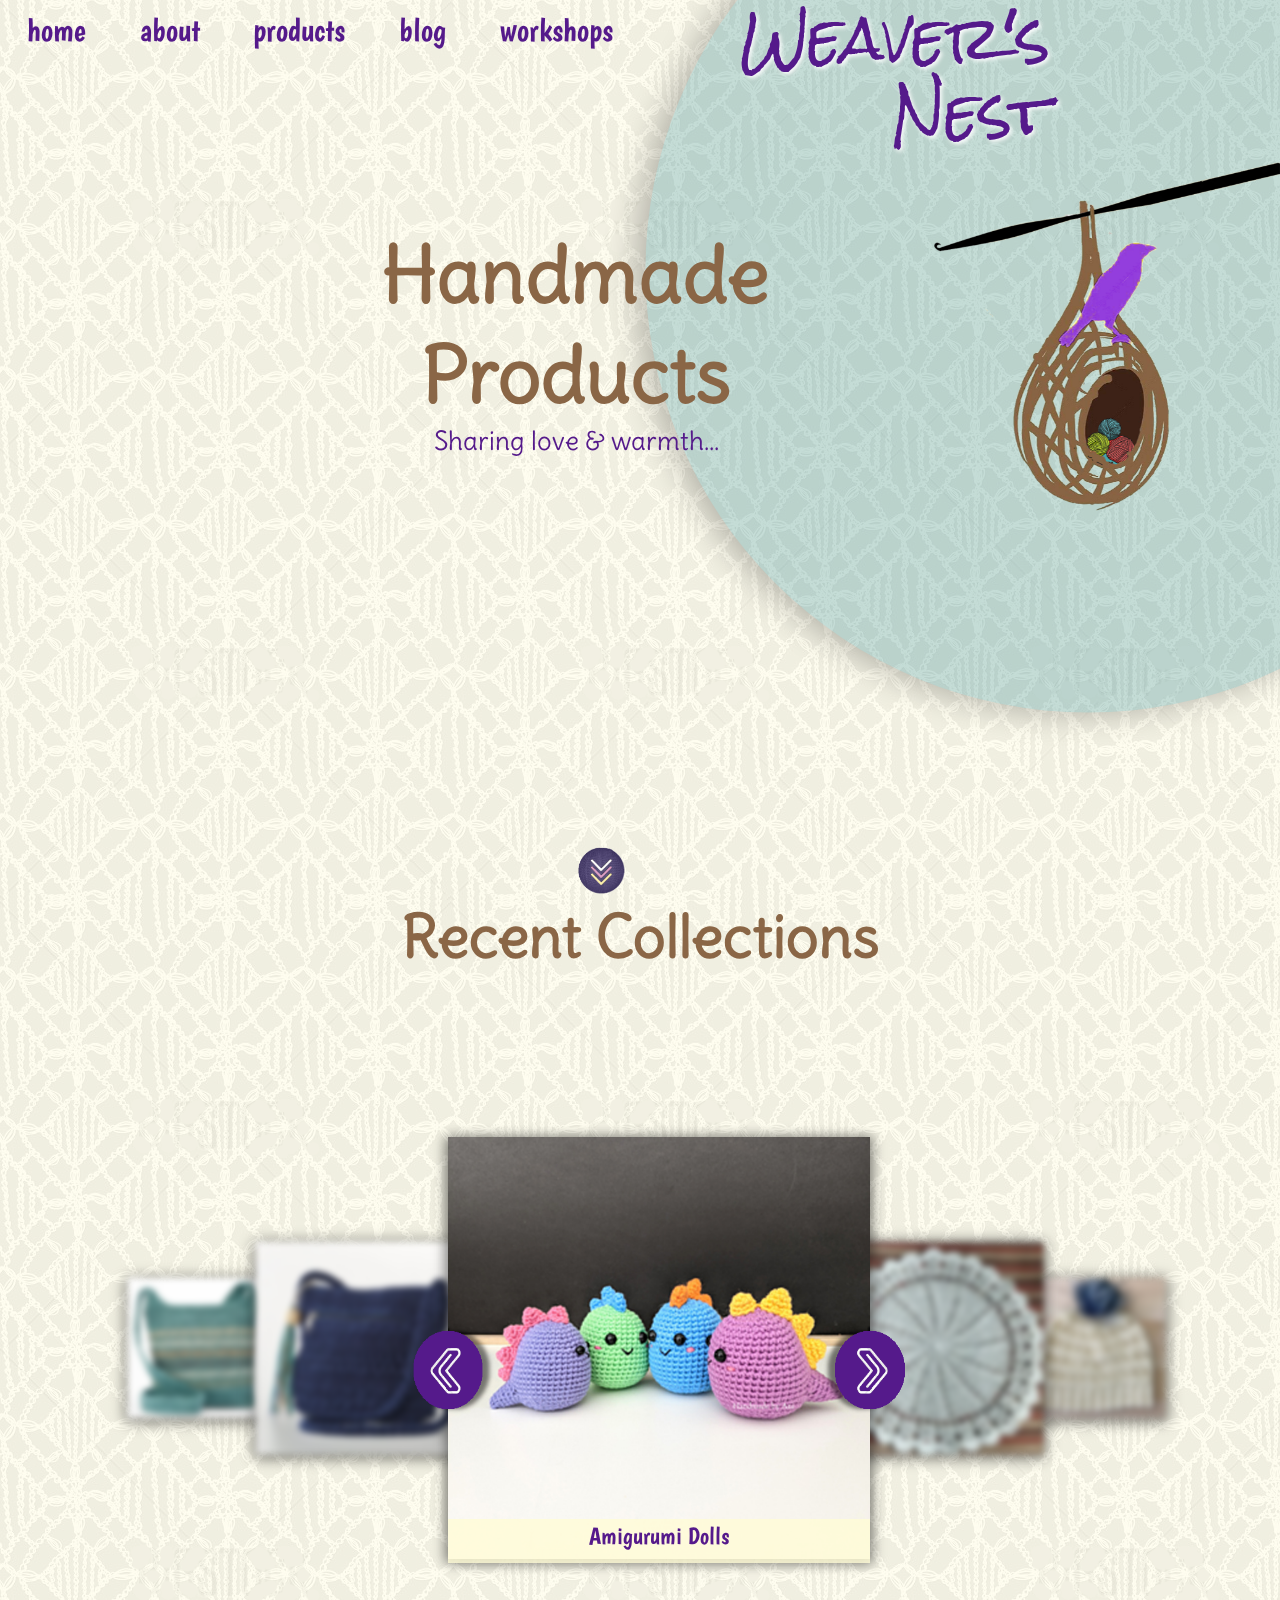
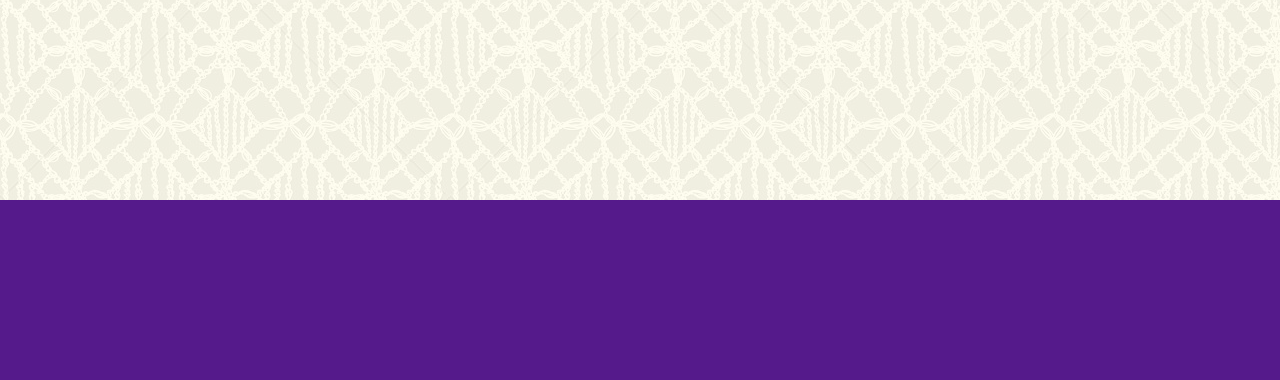
==== index.html @ 972ae08e "added about about page" ====
<!DOCTYPE html>
<html>
<head>
	<title>Weaver Nest- Handmade Crochet Products</title>
	<meta charset="utf-8">
	<link rel="stylesheet" type="text/css" href="css/styles.css">
	<meta name="viewport" content="width = device-width height = device-height initial-scale = 1.0">
	<script src="https://ajax.googleapis.com/ajax/libs/jquery/3.6.0/jquery.min.js"></script>
	<link rel="preconnect" href="https://fonts.googleapis.com">
	<link rel="preconnect" href="https://fonts.gstatic.com" crossorigin>
	<link href="https://fonts.googleapis.com/css2?family=Rock+Salt&display=swap" rel="stylesheet">
	<link href="https://fonts.googleapis.com/css2?family=Delius&display=swap" rel="stylesheet">
	<link href="https://fonts.googleapis.com/css2?family=Boogaloo&display=swap" rel="stylesheet">
	<link href="https://fonts.cdnfonts.com/css/berlin-sans-fb-demi" rel="stylesheet">

</head>
<body>
	<div class = "mandala-overlay">
		<img src="img/mandala.png">
	</div>
	<div class = "main-page-container" style="z-index: 1">
		<div class = "background-texture">
		
		</div>
		<svg height="100%" width="100%" class = "back-circle">
		  <circle cx="85%" cy="30%" r="40%" stroke="black" stroke-width="0" fill="#fffbd6" class = "svg-circle"/>
		</svg>
		<div class = "logo">
			<img src="img/logo.png">
		</div>
		<a href="#"><div class = "main-title full-title">
			Weaver's</br>Nest
		</div></a>
		<div class = "nav-bar">
			<ul class = "nav-list">
				<a href="#" class = "list-items"><li>home</li></a>
				<a href="about.html" class = "list-items"><li>about</li></a>
				<div class = "list-items"><li  onmouseover="displayDropDown()" onmouseout="hideDropDown()"><a href = "products.html">products</a>
					<div class = "drop-down-container">
						<ul class = "drop-down">
							<a href="prod-accessories.html" class = "drop-list-item"><li>Accesories</li></a>
							<a href="prod-babyprods.html" class = "drop-list-item"><li>Baby Products</li></a>
							<a href="prod-jewelry.html" class = "drop-list-item"><li>Jewelry</li></a>
							<a href="prod-macrame.html" class = "drop-list-item"><li>Macrame</li></a>
							<a href="prod-toys.html" class = "drop-list-item"><li>Toys</li></a>
						</ul>
					</div></li></div>
				<a href="#" class = "list-items"><li>blog</li></a>
				<a href="workshop.html" class = "list-items"><li>workshops</li></a>
			</ul>
		</div>
		<div class = "main-content">
			<h1>
				Handmade</br>Products
			</h1>
			Sharing love & warmth...
		</div>
		<div class = "scroll-logo">
			<a href="#page-2"><img src="img/scroll_gif.gif"></a>
		</div>
	</div>
	<div class = "main-page-container" id ="page-2">
		<div class = "background-texture">
		
		</div>
		<div class = "page-title">
			<h2>Recent Collections</h2>
		</div>
		<div class = "carousel-container" tabindex = "0" >
			<div class = "carousel-division end-division">
				<img class = "carousel-image" src="img/product1.jpg">
			</div>
			<div class = "carousel-division">
				<img class = "carousel-image" src="img/product2.jpg">
			</div>
			<div class = "carousel-division main-division">
				<img class = "carousel-image main-image" src="img/product3.jpg">
				<div class = " button button-left" onclick="gotonext(1)">
					<img src="img/arrow-left.png">
				</div>
				<div class = "button button-right" onclick="gotonext(0)">
					<img src="img/arrow-right.png">
				</div>
				<div class = "description">
					Amigurumi Dolls
				</div>
			</div>
			<div class = "carousel-division">
				<img class = "carousel-image" src="img/product4.jpg">
			</div>
			<div class = "carousel-division end-division">
				<img class = "carousel-image" src="img/product5.jpg">
			</div>
		</div>
	</div>
	<div class = "footer">
		
	</div>
	<script type="text/javascript">


		window.addEventListener("load",function() {
   		 // gotonext(1);
  		  myTimer = setInterval(function(){gotonext(0)}, 4000);
		})
		imgs = document.querySelectorAll(".carousel-image");
		var winHeight = $(window).height();
		var footer_ = document.querySelector(".footer");
		j = 0;
		var isVisible;
		// const descr=[ "Amigurimi Dolls" ,"crochet bag","Crochet bag" , "Crochet Beanie" ,"Mandala Crochet" ];
		const descr=["Amigurumi Dolls" , "Mandala Crochet" , "Crochet Beanie" , "crochet bag" , "crochet bag"];
		var docHeight = $(document).height();
		var mandala_rotator = document.querySelector(".mandala-overlay img");
		var main_title = document.querySelector(".main-title");
		const images=["img/product1.jpg" , "img/product2.jpg" , "img/product3.jpg" , "img/product4.jpg","img/product5.jpg"];
		var back_circle = document.querySelector(".svg-circle");
		var conts = document.querySelector(".description");
		$(window).scroll(function rotate_mandala(){
			scrollTop = $(window).scrollTop();
			scrollPercentage = scrollTop/(docHeight - winHeight) * 100;
			// console.log(scrollPercentage);
			mandala_rotator.style.rotate=(scrollPercentage ) + "deg";
			if(scrollTop>(winHeight/2)){
				main_title.classList.add("compressed-title");
				main_title.classList.remove("full-title");
				back_circle.setAttribute('cx','95%');
				back_circle.setAttribute('cy','5%');
				back_circle.setAttribute('r','15%');
				mandala_rotator.style.opacity = "60%";
			}
			else{
				main_title.classList.remove("compressed-title");
				main_title.classList.add("full-title");	
				back_circle.setAttribute('cx','85%');
				back_circle.setAttribute('cy','30%');
				back_circle.setAttribute('r','40%');
				mandala_rotator.style.opacity = "100%";			
			}
			isVisible = footer_.getBoundingClientRect();
			if(isVisible.top < (winHeight ))
			{
				// console.log(isVisible.top);
				mandala_rotator.style.opacity = "100%";
			}
		})
		function gotonext(x){
			// console.log($(ea.code));
			// console.log(x);
			if(x == 1){
				j++;
				for (var i = 0; i < 5; i++) {
					imgs[i].src = images[Math.abs((j+i)%5)];
					// conts[i].textContent = descr[Math.abs((j+i)%5)];		
				}


			}
			else{
				j--;
				for (var i = 0; i < 5; i++) {
					imgs[i].src = images[Math.abs((j+i)%5)];
					// conts[i].textContent = descr[Math.abs((j+i)%5)];
				}
			}
			if(j<0)
			{
				j=j+5;
			}

			// j = Math.abs(j%5);
			console.log(j);
			conts.textContent = descr[Math.abs(j%5)];
			// clearTimeout(myTimer);
			// setTimeout(gotonext(1),5000);
		}
	</script>
	<script src="js/commonscripts.js"></script>
</body>
</html>
---- css/styles.css ----
*{
	margin: 0px;
	padding: 0px;
	box-sizing: content-box;
}
html{
	scroll-behavior: smooth;
}
a{
	color: unset;
	text-decoration: none;
}

:root{
	--white: rgba(255,255,255,1) 0%;
	--white-contrast: rgba(234,235,224,1) 100%;
	--brown: #8a6646;
	--violet: #551a8b;
	--biege:#fffbd6;
	--biege-contrast:#e3dda8;
}
html{
	width: 100%;
	height: 100%;
}

body{
	width: 100%;
	height: 100%;
	min-height: 600px;
	position: relative;
}
h3{
	font-size: 2.2vw;
	text-align: center;
	font-family: 'Delius' , cursive;

}
h4{
	font-size: 2vw;
	font-family: 'Delius' , cursive;	
}
h5{
	font-size: 1.8vw;
	font-family: 'Delius' , cursive;
}

.background-texture{
	width: 100%;
	height: 100%;
	background: rgb(255,255,255);
	background: linear-gradient(90deg, var(--white),var(--white-contrast) );
	background: url("../img/background-texture.png");
	opacity: 0.6;
	position: absolute;
	z-index: -3;
}
h1{

	font-size: 6vw;
	line-height: 130%;
	color: var(--brown);
}
.mandala-overlay{
	width:50%;
	height: 60%;
	position: fixed;
	bottom:0px;
	overflow: hidden;
	left: -20%;
	filter: drop-shadow(1px -1px 10px black);
	z-index: 2;
}

h2{
	font-size: 4.5vw;
	font-family: 'Delius', cursive;
	/*font-family: 'Boogaloo', cursive;*/

}

.mandala-overlay img{
	width: 100%;
	position: static;
	/*box-shadow: 0px 4px 0px 4px black;*/
	/*height: 100%;*/
	/*opacity: 80%;*/
	/*filter: drop-shadow(0px 2px 0px  black);*/
	transition: opacity 2s;

}

.main-page-container{
	width: 100%;
	height: 100%;
	position: relative;
	color: var(--violet);
	/*background-color: black;*/
}

.logo{
	position: absolute;
	right: 0px;
	top:18%;
	width: 27%;
}

.logo img{
	width: 100%;
}

.main-title{
	position: fixed;
	font-family: 'Rock Salt', cursive;

	text-align: right;
	line-height: 130%;
	transition: all 1s;
	filter: drop-shadow(2px 2px 2px white);
}

.compressed-title{
	font-size: 2vw;
	right: 5%;
}

.full-title{
	right: 18%;
	font-size: 4.5vw;
}
.nav-bar{
	width: 50%;
	height: 60px;
	z-index: 999;
}
.nav-list{
	width: 100%;
	height: 100%;
	display: flex;
	flex-direction: row;
	justify-content: space-around;
	align-items: center;
	color: var(--violet);
	z-index: 9999;
}
.list-items{
	text-decoration: none;
}
.list-items li{
	list-style: none;
	/*font-family: 'Berlin Sans FB', sans-serif;*/
	font-family: 'Boogaloo', cursive;

	/*font-family: 'Delius', cursive;*/

	font-size: 2.5vw;
}

.list-items li:hover{
	color: var(--brown);
}

.drop-down-container{
	display: flex;
	position: absolute;
}

.drop-down{
	display: none;
	background-color: rgba(0,0,0,0.4);
	padding: 10px;
	border-radius: 5px;
}
.drop-list-item{
	text-decoration: none;
}
.drop-list-item li{
	font-size: 1.5vw;
	color: var(--biege);

}

.drop-list-item li:hover{
	color: var(--violet);
}

.back-circle{
	position: fixed;
	z-index: -1;

}

.svg-circle{
	transition: all 1s;
}

.main-content{
	width: 50%;
	font-family: 'Delius', cursive;
	position: absolute;
	top:25%;
	left: 20%;
	text-align: center;
	font-size: 2vw;
	color: var(--violet);
}

.page-title{
	text-align: center;
	color: var(--brown);

}

.scroll-logo{
	width: 4%;
	position: absolute;
	bottom: 0px;
	left: 45%;
}

.scroll-logo img{
	width: 100%;
}

.carousel-container{
	width: 100%;
	height: 60%;
	position: absolute;
	display: flex;
	top:20%;
	/*bottom: 50%;*/
	/*background-color: rgba(0,0,0,0.5);*/
	/*z-index:-2;*/
	justify-content: center;
	align-items: center;
	tabindex:0;
}

.carousel-division{
	width: 15%;
	z-index: 2;
}

.end-division{
	width: 10%;
	z-index: 1;
}
.main-division{
	position: relative;
	width: 30%;
	z-index: 3;
}
.carousel-image{
	width: 110%;
	/*border: 2px solid black;*/
	box-shadow: 2px 2px 12px 2px rgba(0,0,0,0.3) , -2px 2px 12px 2px rgba(0,0,0,0.3);
	transition: all 0.2s;
	filter: blur(3px);
}

.main-image{
	filter: blur(0px);
}

.button-left{
	width: 20%;
	position: absolute;
	height: 20%;
	/*background-color: rgba(0,0,0,0.7);*/
	top:40%;
	left: -10%;
	filter: drop-shadow(7px 0px 2px rgba(0,0,0,0.5));

}

.button-right{
	width: 20%;
	position: absolute;
	height: 20%;
	/*background-color: rgba(0,0,0,0.7);*/
	top:40%;
	right: -20%;
	filter: drop-shadow(-7px 0px 2px rgba(0,0,0,0.5));
}

.button img{
	width: 100%;

}
.description{
	width: 110%;
	height: 10%;
	background-color: rgba(255,251,214,0.8); 
	text-align: center;
	position: absolute;
	bottom: 0px;
	color: var(--violet);
	padding-top: 2px;
	font-family: 'Boogaloo', cursive;
	font-size: 1.5em;

}

.footer{
	width: 100%;
	height:20%;
	background-color: var(--violet);
	z-index: 9999;
	clear: both;
}

.svg-circle{
	fill: #1a7b8b;
	opacity: 25%;
    filter: drop-shadow(-10px 2px 16px black);
}


.main-page-container-2{
	width: 100%;
	height: 100%;
	position: relative;
	color: var(--violet);
	z-index: 999;
	/*background-color: black;*/
}
.header{
	width: 100%;
	height: 10%;
	background-color: rgba(0,0,0,0.3);
	display: flex;

}

.header-border{
	width: 100%;
	height: 5%;
	background-image: url("../img/border.png");
	background-size: contain;
}

.product-container-main{
	width: 70%;
	display: flex;
	flex-wrap: wrap;
	/*background-color: black;*/

	justify-content: space-around;
	margin-top: 5%;
	/*display: inline-block;*/
	float: left;
}

.product-title-container{
	margin-top:3%;
	width:28%;
	height: 90%;
	float: right;
	box-shadow: -5px 1px 11px 0px #80808063;
	display: flex;
	flex-direction: column;
	border-radius: 30px 0px 0px 30px;
	/*background-color: green;*/
	/*border: 1px solid black;*/
	box-sizing: border-box;
	align-items: center;
	/*justify-content: center;*/
}

.title-page-2{
	font-size: 3vw;
}

.product-title-container h2{
	font-size:4vw;
	text-align: center;
}

.product-title-container p{
	margin-top: 10%;
	font-size:2vw;
	text-align: center;
	padding: 5%;
}
.product-container-individual{
	padding: 10px;
	/*display: inline-block;*/
	width: 25%;
	position: relative;
}

/*.product-container-individual::after{
	content: "";
	background: url("../img/product-border.png");
	background-repeat: no-repeat;
	background-size: contain;
	position: absolute;
	top: 0px;
	left: 0px;
	width: 110%;
	height: 110%;
}
*/
.product-container-individual img{
	width: 100%;
	  /*border: 10px solid transparent;*/
	  z-index: -1;
	  border-radius: 10%;
	  box-shadow: -6px 3px 9px 2px grey;
  /*padding: 15px;*/
	/*border-image: url("../img/product-border.png") 100% round;*/
}

.product-title-individual{
	padding: 10px;
	text-align: center;
	margin-top: 10px;
	width: 100%;
	font-size: 2vw;
	font-family: 'Delius', cursive;
}

.border{
	width: 80%;
	height:10%;
}
.top{
	margin-top: 10%;
	background: url("../img/title-border-top.png");
	background-size: contain;
	background-repeat: no-repeat;
	background-position: center;
	filter: drop-shadow(2px 2px 2px grey);
}

.bottom{
	background: url("../img/title-border-bottom.png");
	background-size: contain;
	background-repeat: no-repeat;
	background-position: center;
	filter: drop-shadow(2px 2px 2px grey);
}

.intro-video-container{
	display: flex;
	flex-direction: column;
	align-items: center;
}

.intro-video-title{
	margin-top: 3%;
}
.intro-video{
	margin: 3%;
	width: 20%;
	display: flex;
	justify-content: center;
}

.intro-video img{
	width: 70%;
}

.course-title{
	width: 100%;
	background-color: var(--biege);
	cursor: pointer;
}
.course-title h4{
	padding: 20px;
	box-shadow: 0px 10px 2px 0px var(--biege-contrast);
	margin-top: 10px;
}

.course-detail-container{
	display: flex;
	align-items: center;
	justify-content: space-around;

	background-color: var(--biege-contrast);
	/*height: 0px;*/
	max-height: 0px;
	overflow: hidden;
	transition: all 1s;
	/*box-sizing: content-box;*/
	box-shadow: 0px 10px 2px 0px var(--biege-contrast);

}

.course-detail{
	width: 30%;
	padding-left: 20px;
	font-size: 1.6vw;

}

.course-detail ul{
	padding-left: 20px;
}
.course-detail-image{
	width: 40%;
}
.course-detail-image img{
	width: 60%;
}

.profile{
	right: 8%;
}


.main-content-page-2{
	width: 50%;
	font-family: 'Delius', cursive;
	position: absolute;
	top:25%;
	/*left: 20%;*/
	text-align: center;
	font-size: 2vw;
	color: var(--violet);
	padding-left: 10px;
}

.button{
	/*width: 60%;*/
	text-align: center;
	display: flex;
	justify-content: center;
	padding-top: 20px;
}
.button p{
	cursor: pointer;
	padding: 5px;
	background-color: var(--biege);
	box-shadow: 2px 2px 2px 2px var(--biege-contrast), -2px -2px 2px 2px var(--biege-contrast);
}

.button p:hover{
	color: var(--brown);
}
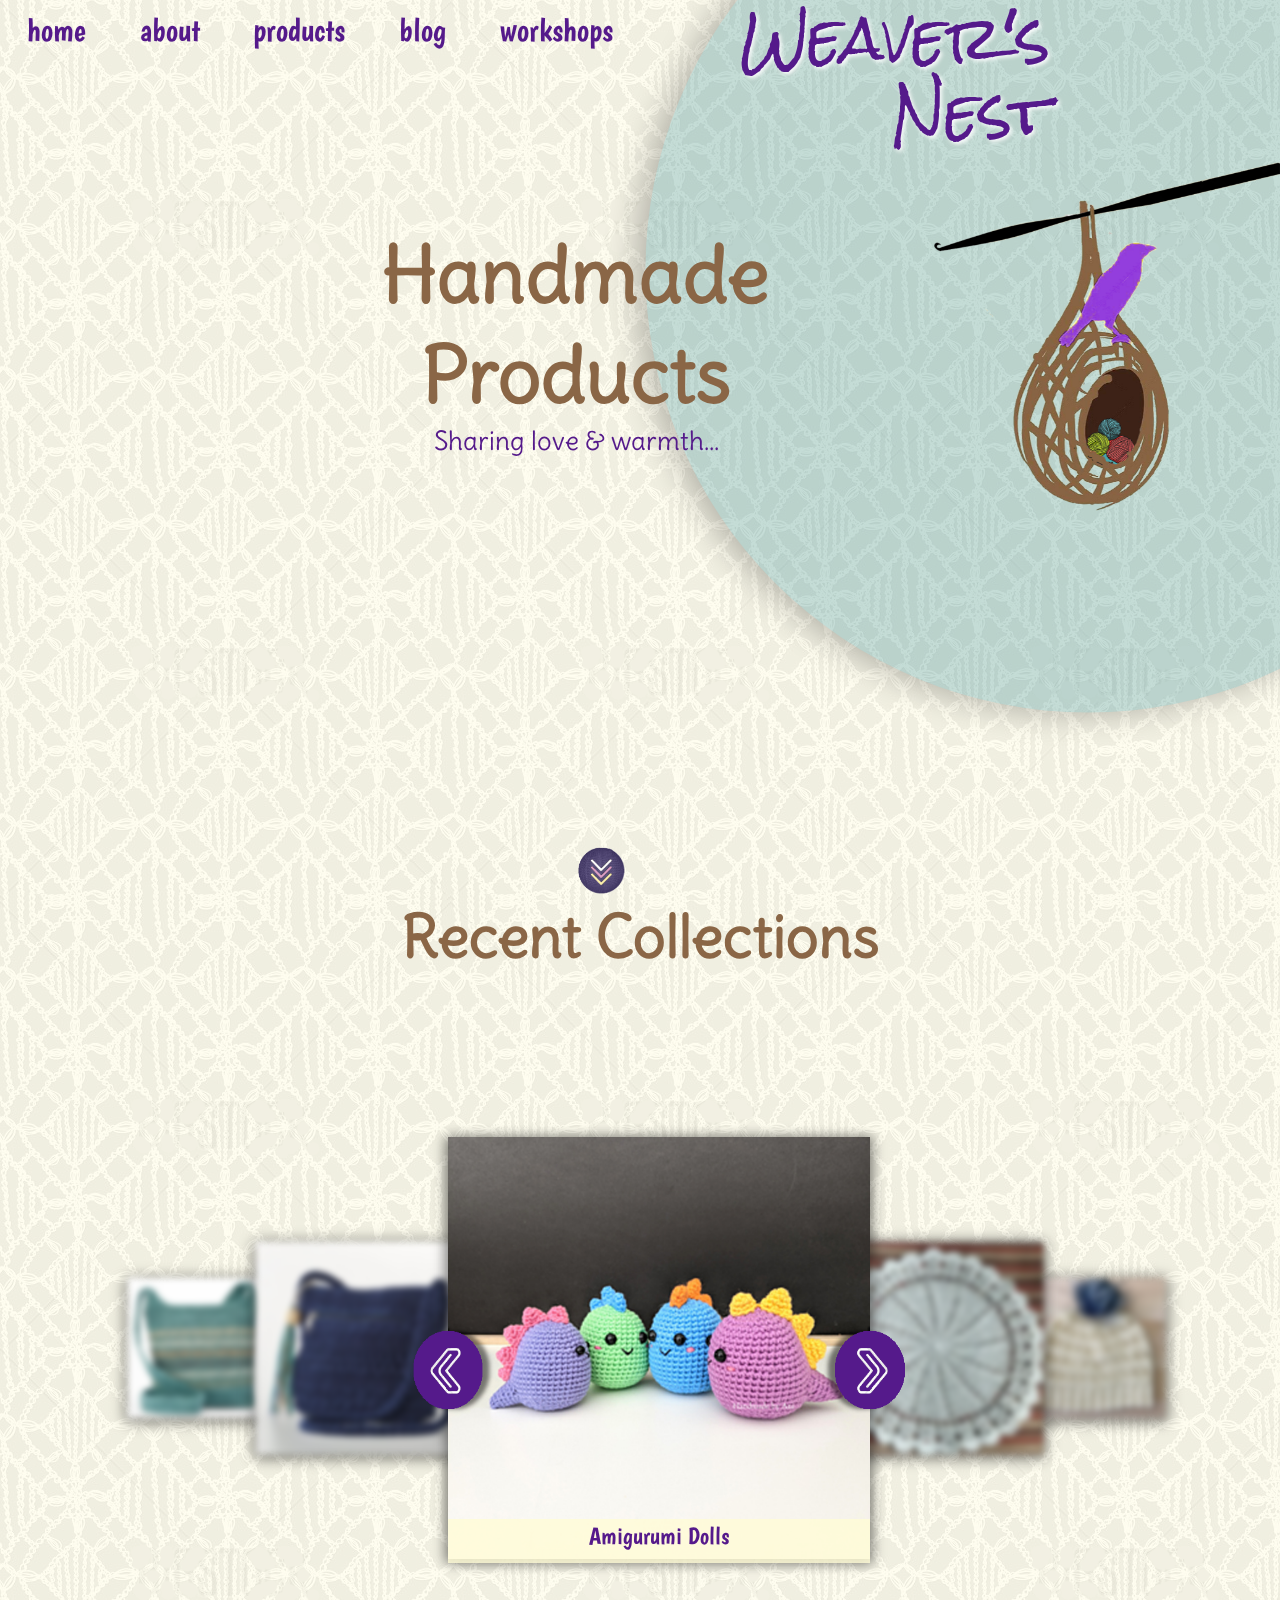
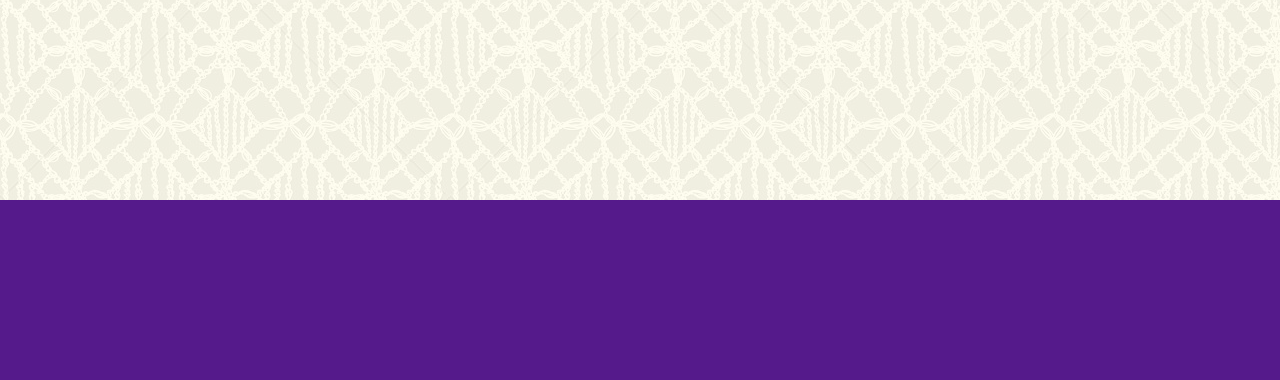
==== commit d5185cc0: "small changes in links" ====
--- a/index.html
+++ b/index.html
@@ -14,7 +14,8 @@
 	<link href="https://fonts.cdnfonts.com/css/berlin-sans-fb-demi" rel="stylesheet">
 
 </head>
-<body>
+
+<body onload = "loading()">
 	<div class = "mandala-overlay">
 		<img src="img/mandala.png">
 	</div>
@@ -66,7 +67,7 @@
 		<div class = "page-title">
 			<h2>Recent Collections</h2>
 		</div>
-		<div class = "carousel-container" tabindex = "0" >
+		<div class = "carousel-container"  >
 			<div class = "carousel-division end-division">
 				<img class = "carousel-image" src="img/product1.jpg">
 			</div>
@@ -174,6 +175,10 @@
 			// clearTimeout(myTimer);
 			// setTimeout(gotonext(1),5000);
 		}
+
+		function loading(){
+			document.querySelector("body").style.display = "block";
+		}
 	</script>
 	<script src="js/commonscripts.js"></script>
 </body>
--- a/css/styles.css
+++ b/css/styles.css
@@ -29,6 +29,7 @@
 	height: 100%;
 	min-height: 600px;
 	position: relative;
+	display: none;
 }
 h3{
 	font-size: 2.2vw;
@@ -238,17 +239,17 @@
 
 .carousel-division{
 	width: 15%;
-	z-index: 2;
+	z-index: 3;
 }
 
 .end-division{
 	width: 10%;
-	z-index: 1;
+	z-index: 2;
 }
 .main-division{
 	position: relative;
 	width: 30%;
-	z-index: 3;
+	z-index: 4;
 }
 .carousel-image{
 	width: 110%;
@@ -327,7 +328,7 @@
 .header{
 	width: 100%;
 	height: 10%;
-	background-color: rgba(0,0,0,0.3);
+	background-color: rgba(0255,0255,0255,0.7);
 	display: flex;
 
 }
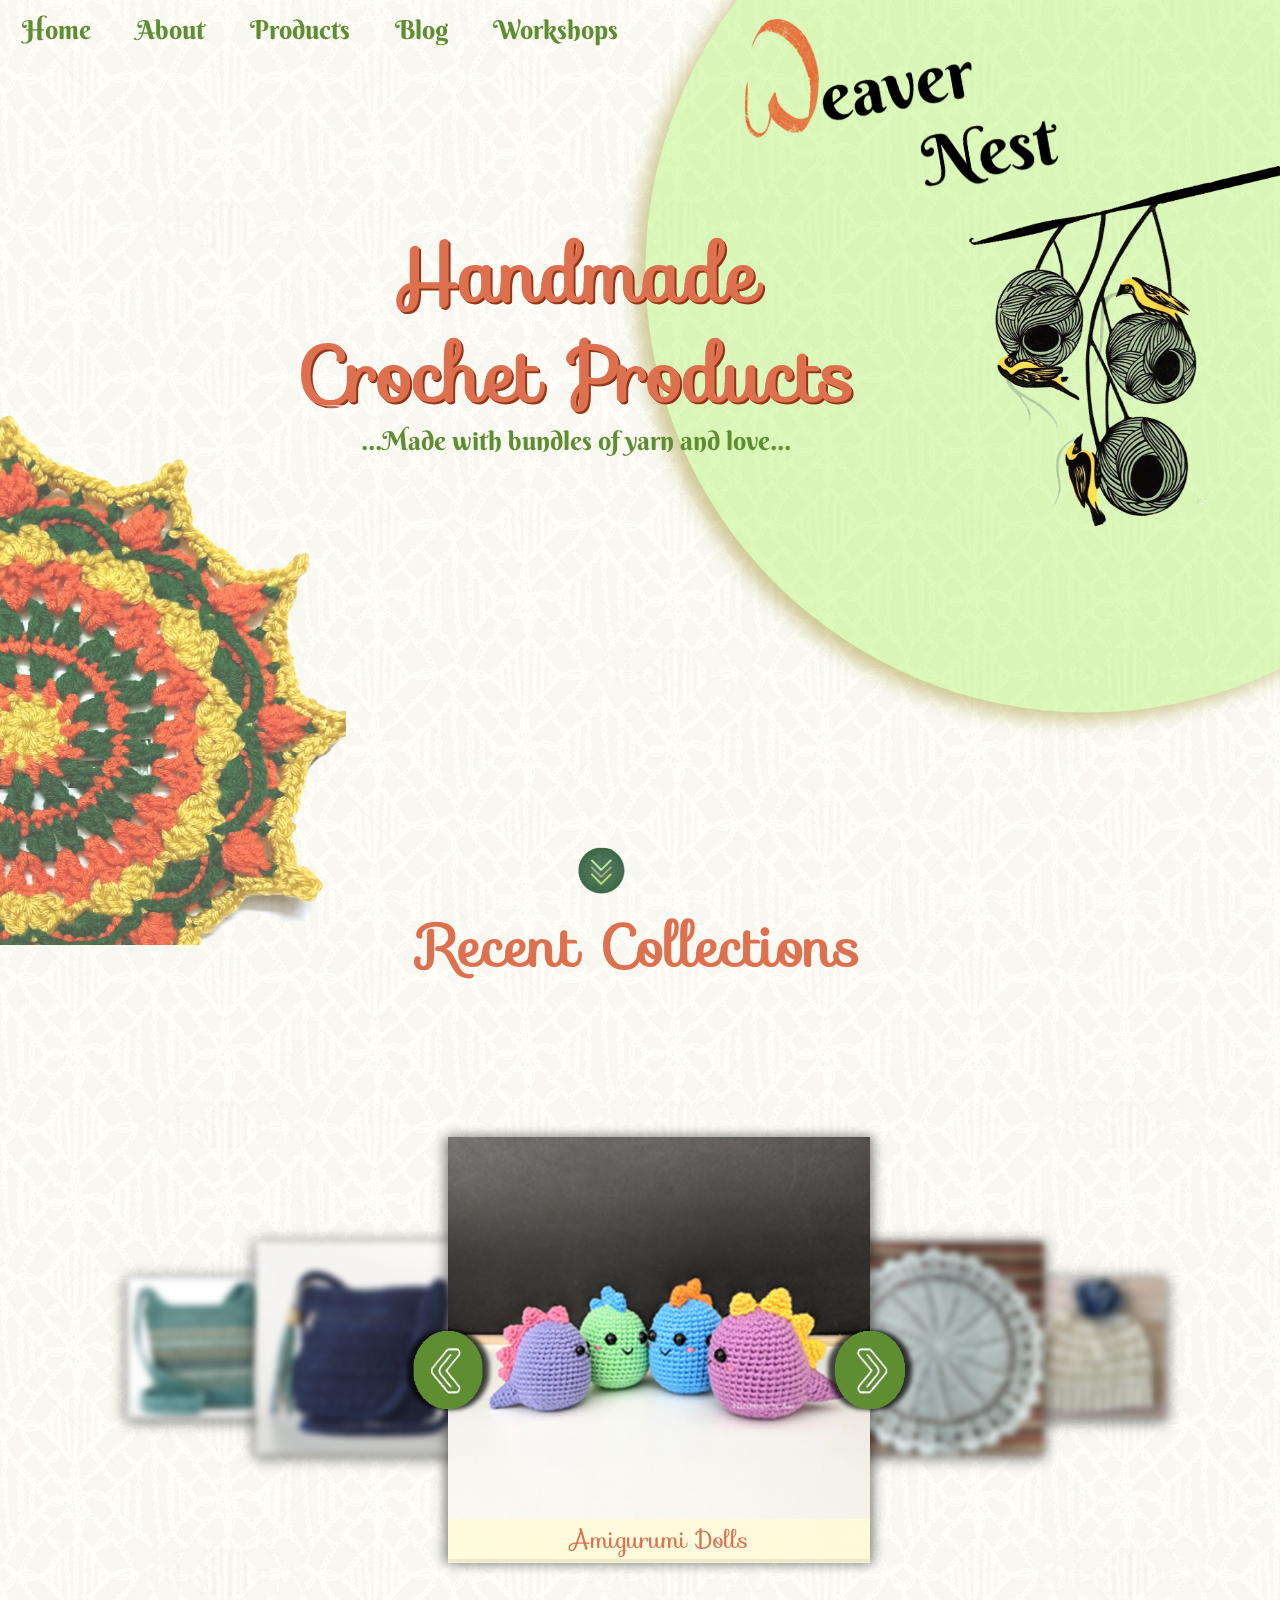
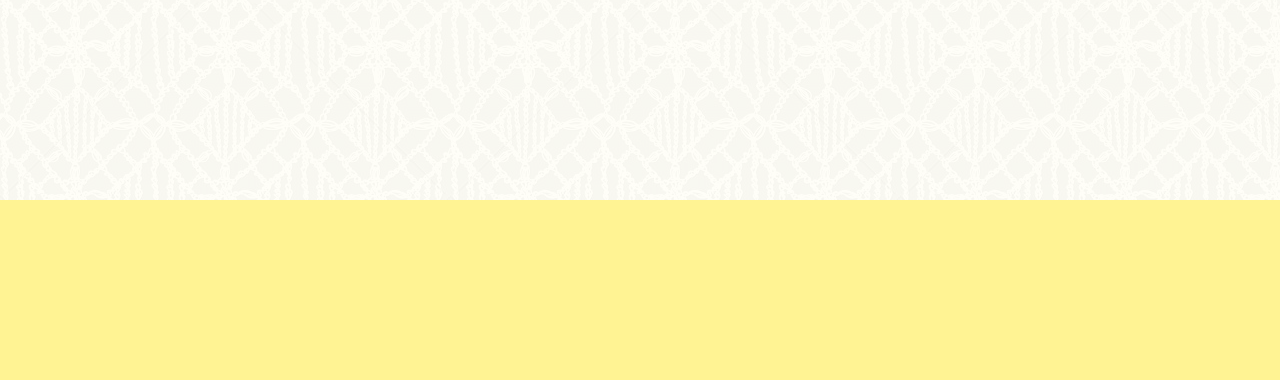
==== commit e0365308: "footer pending" ====
--- a/index.html
+++ b/index.html
@@ -11,50 +11,54 @@
 	<link href="https://fonts.googleapis.com/css2?family=Rock+Salt&display=swap" rel="stylesheet">
 	<link href="https://fonts.googleapis.com/css2?family=Delius&display=swap" rel="stylesheet">
 	<link href="https://fonts.googleapis.com/css2?family=Boogaloo&display=swap" rel="stylesheet">
+	<link href="https://fonts.googleapis.com/css2?family=Sofia&display=swap" rel="stylesheet">
+	<link href="https://fonts.googleapis.com/css2?family=Berkshire+Swash&display=swap" rel="stylesheet">
+	<link href="https://fonts.googleapis.com/css2?family=Courgette&display=swap" rel="stylesheet">
 	<link href="https://fonts.cdnfonts.com/css/berlin-sans-fb-demi" rel="stylesheet">
 
 </head>
 
-<body onload = "loading()">
+<body> 
 	<div class = "mandala-overlay">
-		<img src="img/mandala.png">
+		<img src="img/mandala_temp.png">
 	</div>
 	<div class = "main-page-container" style="z-index: 1">
 		<div class = "background-texture">
 		
 		</div>
 		<svg height="100%" width="100%" class = "back-circle">
-		  <circle cx="85%" cy="30%" r="40%" stroke="black" stroke-width="0" fill="#fffbd6" class = "svg-circle"/>
+		  <circle cx="85%" cy="30%" r="40%" stroke="black" stroke-width="0" fill="#ffef6b" class = "svg-circle"/>
 		</svg>
 		<div class = "logo">
 			<img src="img/logo.png">
 		</div>
 		<a href="#"><div class = "main-title full-title">
-			Weaver's</br>Nest
+			<!-- Weaver's</br>Nest -->
+			<img src="img/title.png">
 		</div></a>
 		<div class = "nav-bar">
 			<ul class = "nav-list">
-				<a href="#" class = "list-items"><li>home</li></a>
-				<a href="about.html" class = "list-items"><li>about</li></a>
-				<div class = "list-items"><li  onmouseover="displayDropDown()" onmouseout="hideDropDown()"><a href = "products.html">products</a>
+				<a href="#" class = "list-items"><li>Home</li></a>
+				<a href="about.html" class = "list-items"><li>About</li></a>
+				<div class = "list-items"><li  onmouseover="displayDropDown()" onmouseout="hideDropDown()"><a href = "products.html">Products</a>
 					<div class = "drop-down-container">
 						<ul class = "drop-down">
 							<a href="prod-accessories.html" class = "drop-list-item"><li>Accesories</li></a>
 							<a href="prod-babyprods.html" class = "drop-list-item"><li>Baby Products</li></a>
-							<a href="prod-jewelry.html" class = "drop-list-item"><li>Jewelry</li></a>
+							<!-- <a href="prod-jewelry.html" class = "drop-list-item"><li>Jewelry</li></a> -->
 							<a href="prod-macrame.html" class = "drop-list-item"><li>Macrame</li></a>
 							<a href="prod-toys.html" class = "drop-list-item"><li>Toys</li></a>
 						</ul>
 					</div></li></div>
-				<a href="#" class = "list-items"><li>blog</li></a>
-				<a href="workshop.html" class = "list-items"><li>workshops</li></a>
+				<a href="blog.html" class = "list-items"><li>Blog</li></a>
+				<a href="workshop.html" class = "list-items"><li>Workshops</li></a>
 			</ul>
 		</div>
 		<div class = "main-content">
 			<h1>
-				Handmade</br>Products
+				Handmade</br>Crochet Products
 			</h1>
-			Sharing love & warmth...
+			...Made with bundles of yarn and love...
 		</div>
 		<div class = "scroll-logo">
 			<a href="#page-2"><img src="img/scroll_gif.gif"></a>
@@ -77,7 +81,8 @@
 			<div class = "carousel-division main-division">
 				<img class = "carousel-image main-image" src="img/product3.jpg">
 				<div class = " button button-left" onclick="gotonext(1)">
-					<img src="img/arrow-left.png">
+					<img fill = "currentColor" src="img/arrow-left.png">
+
 				</div>
 				<div class = "button button-right" onclick="gotonext(0)">
 					<img src="img/arrow-right.png">
@@ -128,7 +133,7 @@
 				back_circle.setAttribute('cx','95%');
 				back_circle.setAttribute('cy','5%');
 				back_circle.setAttribute('r','15%');
-				mandala_rotator.style.opacity = "60%";
+				// mandala_rotator.style.opacity = "60%";
 			}
 			else{
 				main_title.classList.remove("compressed-title");
@@ -136,13 +141,13 @@
 				back_circle.setAttribute('cx','85%');
 				back_circle.setAttribute('cy','30%');
 				back_circle.setAttribute('r','40%');
-				mandala_rotator.style.opacity = "100%";			
+				// mandala_rotator.style.opacity = "100%";			
 			}
 			isVisible = footer_.getBoundingClientRect();
 			if(isVisible.top < (winHeight ))
 			{
 				// console.log(isVisible.top);
-				mandala_rotator.style.opacity = "100%";
+				// mandala_rotator.style.opacity = "100%";
 			}
 		})
 		function gotonext(x){
@@ -170,7 +175,7 @@
 			}
 
 			// j = Math.abs(j%5);
-			console.log(j);
+			// console.log(j);
 			conts.textContent = descr[Math.abs(j%5)];
 			// clearTimeout(myTimer);
 			// setTimeout(gotonext(1),5000);
@@ -178,6 +183,7 @@
 
 		function loading(){
 			document.querySelector("body").style.display = "block";
+			document.querySelector(".loading-div").style.display = "none";
 		}
 	</script>
 	<script src="js/commonscripts.js"></script>
--- a/css/styles.css
+++ b/css/styles.css
@@ -16,8 +16,14 @@
 	--white-contrast: rgba(234,235,224,1) 100%;
 	--brown: #8a6646;
 	--violet: #551a8b;
-	--biege:#fffbd6;
+	--biege:#f7f6ec;
 	--biege-contrast:#e3dda8;
+	--orange: #dd704f;
+	--green: #5f8d31;
+	--orange-contrast: #953518;
+	--yellow: #ffef6b;
+	--yellow-contrast:#8f8004;
+	--green-two: #aaf362;
 }
 html{
 	width: 100%;
@@ -27,23 +33,34 @@
 body{
 	width: 100%;
 	height: 100%;
-	min-height: 600px;
+	/*min-height: 600px;*/
 	position: relative;
-	display: none;
+	/*z-index: 10;*/
+	/*display: none;*/
+}
+
+.loading-div{
+	display: flex;
+	width: 100%;
+	height: 100%;
+	justify-content: center;
+	align-items: center;
+	z-index: 999;
 }
 h3{
 	font-size: 2.2vw;
 	text-align: center;
-	font-family: 'Delius' , cursive;
+	font-family: 'Sofia' , cursive;
+	color: var(--orange);
 
 }
 h4{
 	font-size: 2vw;
-	font-family: 'Delius' , cursive;	
+	font-family: 'Sofia' , cursive;	
 }
 h5{
 	font-size: 1.8vw;
-	font-family: 'Delius' , cursive;
+	font-family: 'Sofia' , cursive;
 }
 
 .background-texture{
@@ -52,30 +69,30 @@
 	background: rgb(255,255,255);
 	background: linear-gradient(90deg, var(--white),var(--white-contrast) );
 	background: url("../img/background-texture.png");
-	opacity: 0.6;
+	/*opacity: 0.6;*/
 	position: absolute;
 	z-index: -3;
 }
 h1{
-
 	font-size: 6vw;
 	line-height: 130%;
-	color: var(--brown);
+	color: var(--orange);
 }
 .mandala-overlay{
 	width:50%;
 	height: 60%;
 	position: fixed;
-	bottom:0px;
+	bottom:-5%;
 	overflow: hidden;
-	left: -20%;
-	filter: drop-shadow(1px -1px 10px black);
+	left: -23%;
+	/*filter: drop-shadow(1px -1px 10px black);*/
 	z-index: 2;
 }
 
 h2{
 	font-size: 4.5vw;
-	font-family: 'Delius', cursive;
+	font-family: 'Sofia', cursive;
+	color: var(--orange);
 	/*font-family: 'Boogaloo', cursive;*/
 
 }
@@ -88,6 +105,7 @@
 	/*opacity: 80%;*/
 	/*filter: drop-shadow(0px 2px 0px  black);*/
 	transition: opacity 2s;
+	opacity: 70%;
 
 }
 
@@ -95,7 +113,7 @@
 	width: 100%;
 	height: 100%;
 	position: relative;
-	color: var(--violet);
+	color: var(--green);
 	/*background-color: black;*/
 }
 
@@ -112,21 +130,29 @@
 
 .main-title{
 	position: fixed;
-	font-family: 'Rock Salt', cursive;
-
+	/*font-family: 'Rock Salt', cursive;*/
+
+	width: 23vw;
 	text-align: right;
-	line-height: 130%;
+	/*line-height: 130%;*/
 	transition: all 1s;
-	filter: drop-shadow(2px 2px 2px white);
+	transform: rotate(-10deg);
+	/*filter: drop-shadow(2px 2px 2px white);*/
+}
+
+.main-title img{
+	width: 100%;
 }
 
 .compressed-title{
 	font-size: 2vw;
-	right: 5%;
+	width: 14vw;
+	right: 2%;
 }
 
 .full-title{
 	right: 18%;
+	width: 25vw;
 	font-size: 4.5vw;
 }
 .nav-bar{
@@ -141,7 +167,7 @@
 	flex-direction: row;
 	justify-content: space-around;
 	align-items: center;
-	color: var(--violet);
+	color: var(--green);
 	z-index: 9999;
 }
 .list-items{
@@ -150,15 +176,15 @@
 .list-items li{
 	list-style: none;
 	/*font-family: 'Berlin Sans FB', sans-serif;*/
-	font-family: 'Boogaloo', cursive;
+	font-family: 'Berkshire Swash', cursive;
 
 	/*font-family: 'Delius', cursive;*/
 
-	font-size: 2.5vw;
+	font-size: 2vw;
 }
 
 .list-items li:hover{
-	color: var(--brown);
+	color: var(--orange);
 }
 
 .drop-down-container{
@@ -168,7 +194,7 @@
 
 .drop-down{
 	display: none;
-	background-color: rgba(0,0,0,0.4);
+	background-color: rgba(255,255,2550,0.4);
 	padding: 10px;
 	border-radius: 5px;
 }
@@ -177,12 +203,12 @@
 }
 .drop-list-item li{
 	font-size: 1.5vw;
-	color: var(--biege);
+	color: var(--green);
 
 }
 
 .drop-list-item li:hover{
-	color: var(--violet);
+	color: var(--orange);
 }
 
 .back-circle{
@@ -195,20 +221,26 @@
 	transition: all 1s;
 }
 
+.main-content h1{
+	font-family: 'Sofia', cursive;
+	text-shadow: 2px 2px var(--orange-contrast);
+}
 .main-content{
 	width: 50%;
-	font-family: 'Delius', cursive;
+	/*font-family: 'Delius', cursive;*/
+
+	font-family: 'Berkshire Swash', cursive;
 	position: absolute;
 	top:25%;
 	left: 20%;
 	text-align: center;
 	font-size: 2vw;
-	color: var(--violet);
+	color: var(--green);
 }
 
 .page-title{
 	text-align: center;
-	color: var(--brown);
+	color: var(--orange);
 
 }
 
@@ -270,9 +302,19 @@
 	/*background-color: rgba(0,0,0,0.7);*/
 	top:40%;
 	left: -10%;
-	filter: drop-shadow(7px 0px 2px rgba(0,0,0,0.5));
-
-}
+	color: var(--green);
+	/*filter: drop-shadow(-7px 0px 2px rgba(0,0,0,0.7));*/
+
+}
+
+.button svg{
+	fill: var(--green);
+}
+
+.button svg:hover{
+	fill: var(--orange);
+}
+
 
 .button-right{
 	width: 20%;
@@ -281,13 +323,28 @@
 	/*background-color: rgba(0,0,0,0.7);*/
 	top:40%;
 	right: -20%;
-	filter: drop-shadow(-7px 0px 2px rgba(0,0,0,0.5));
+
 }
 
 .button img{
 	width: 100%;
-
-}
+	cursor: pointer;
+	filter: drop-shadow(7px 0px 2px rgba(0,0,0,0.7)) drop-shadow(-7px 0px 2px rgba(0,0,0,0.7));
+}
+
+.button:hover{
+	width: 18%;
+	height: 18%;
+	top: 41%;
+}
+
+.button-2{
+	text-align: center;
+	display: flex;
+	justify-content: center;
+	padding-top: 20px;
+}
+
 .description{
 	width: 110%;
 	height: 10%;
@@ -295,9 +352,9 @@
 	text-align: center;
 	position: absolute;
 	bottom: 0px;
-	color: var(--violet);
+	color: var(--orange);
 	padding-top: 2px;
-	font-family: 'Boogaloo', cursive;
+	font-family: 'Sofia', cursive;
 	font-size: 1.5em;
 
 }
@@ -305,15 +362,15 @@
 .footer{
 	width: 100%;
 	height:20%;
-	background-color: var(--violet);
+	background-color: #ffef6bba;
 	z-index: 9999;
 	clear: both;
 }
 
 .svg-circle{
-	fill: #1a7b8b;
-	opacity: 25%;
-    filter: drop-shadow(-10px 2px 16px black);
+	fill: var(--green-two);
+	opacity: 40%;
+    filter: drop-shadow(-10px 8px 9px var(--yellow-contrast));
 }
 
 
@@ -321,14 +378,14 @@
 	width: 100%;
 	height: 100%;
 	position: relative;
-	color: var(--violet);
+	color: var(--green);
 	z-index: 999;
 	/*background-color: black;*/
 }
 .header{
 	width: 100%;
 	height: 10%;
-	background-color: rgba(0255,0255,0255,0.7);
+	background-color: #fffcdc;
 	display: flex;
 
 }
@@ -345,6 +402,8 @@
 	display: flex;
 	flex-wrap: wrap;
 	/*background-color: black;*/
+	/*background: linear-gradient(90deg, var(--white),var(--white-contrast) );*/
+	/*background: url("../img/background-texture.png");*/
 
 	justify-content: space-around;
 	margin-top: 5%;
@@ -361,7 +420,9 @@
 	display: flex;
 	flex-direction: column;
 	border-radius: 30px 0px 0px 30px;
-	/*background-color: green;*/
+	font-family: 'Courgette', cursive;
+	line-height: 1.2;
+	background-color: var(--biege);
 	/*border: 1px solid black;*/
 	box-sizing: border-box;
 	align-items: center;
@@ -370,6 +431,9 @@
 
 .title-page-2{
 	font-size: 3vw;
+	width: 15vw;
+	transform: rotate(0deg);
+
 }
 
 .product-title-container h2{
@@ -418,7 +482,7 @@
 	margin-top: 10px;
 	width: 100%;
 	font-size: 2vw;
-	font-family: 'Delius', cursive;
+	font-family: 'Sofia', cursive;
 }
 
 .border{
@@ -436,6 +500,7 @@
 
 .bottom{
 	background: url("../img/title-border-bottom.png");
+	margin-top: 2%;
 	background-size: contain;
 	background-repeat: no-repeat;
 	background-position: center;
@@ -453,7 +518,7 @@
 }
 .intro-video{
 	margin: 3%;
-	width: 20%;
+	width: 30%;
 	display: flex;
 	justify-content: center;
 }
@@ -506,20 +571,26 @@
 }
 
 .profile{
-	right: 8%;
+	right: 1%;
+	width: 35%;
 }
 
 
 .main-content-page-2{
 	width: 50%;
-	font-family: 'Delius', cursive;
+	font-family: 'Courgette', cursive;
 	position: absolute;
 	top:25%;
+	line-height: 1.2;
 	/*left: 20%;*/
 	text-align: center;
 	font-size: 2vw;
-	color: var(--violet);
+	color: var(--green);
 	padding-left: 10px;
+}
+
+.main-content-page-2 p{
+	padding-top: 20px;
 }
 
 .button{
@@ -536,6 +607,23 @@
 	box-shadow: 2px 2px 2px 2px var(--biege-contrast), -2px -2px 2px 2px var(--biege-contrast);
 }
 
+.button-2 p{
+	cursor: pointer;
+	padding: 5px;
+	background-color: var(--biege);
+	box-shadow: 2px 2px 2px 2px var(--biege-contrast), -2px -2px 2px 2px var(--biege-contrast);
+}
+
 .button p:hover{
 	color: var(--brown);
+}
+
+.button-2 p:hover{
+	color: var(--orange);
+}
+
+.coming-soon{
+	width:100%;
+	padding-top: 10%;
+	text-align: center;
 }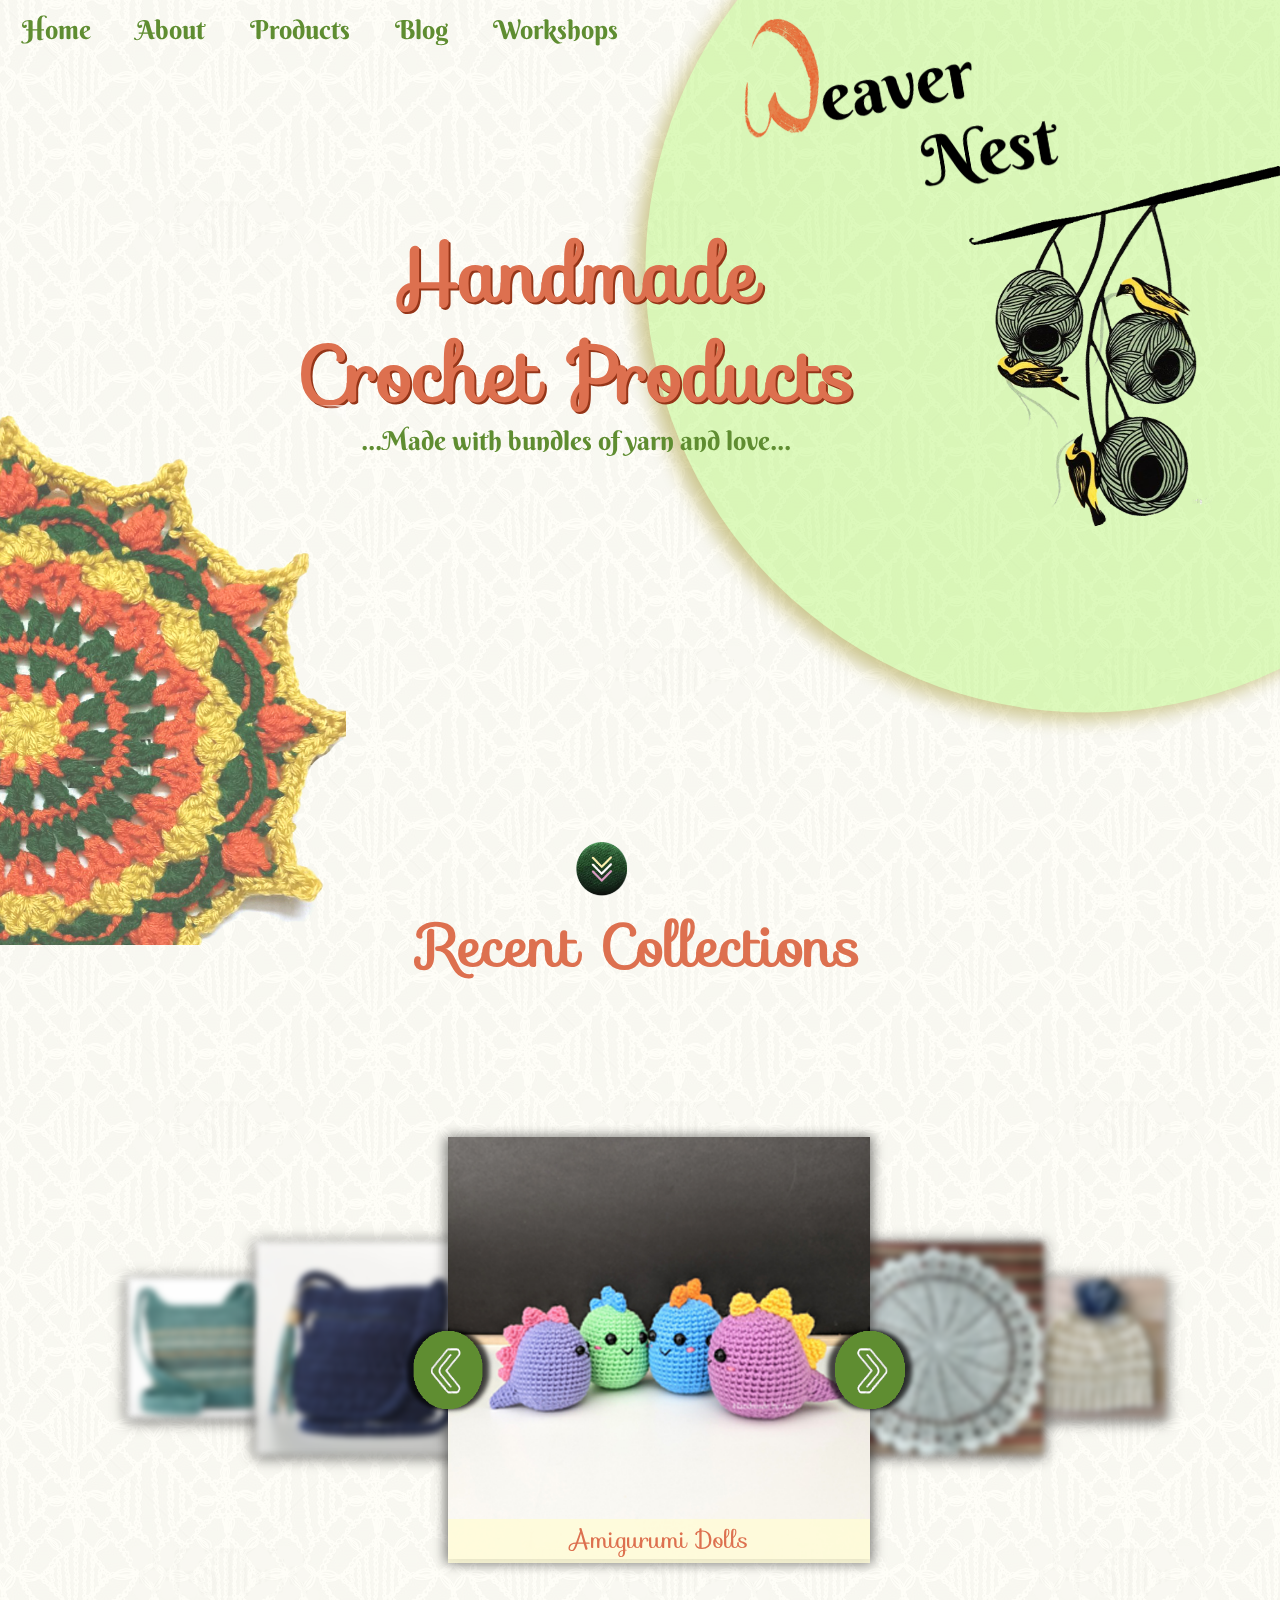
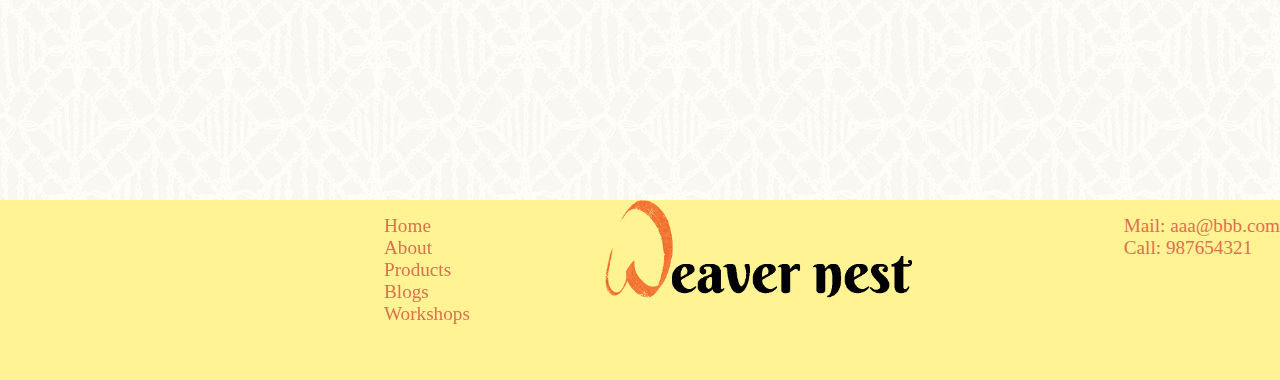
==== commit ce8a320d: "added footer" ====
--- a/index.html
+++ b/index.html
@@ -100,7 +100,29 @@
 		</div>
 	</div>
 	<div class = "footer">
-		
+		<div class = "footer-nav-bar">
+			<ul class = "footer-nav-list">
+				<a href="#"><li>Home</li></a>
+				<a href="about.html"><li>About</li></a>
+				<a href="products.html"><li>Products</li></a>
+				<a href="blog.html"><li>Blogs</li></a>
+				<a href="workshop.html"><li>Workshops</li></a>
+			</ul>
+		</div>
+		<div class = "footer-title">
+			<a href="#">
+			<!-- Weaver's</br>Nest -->
+			<img src="img/title-single.png">
+			</a>
+		</div>
+		<div class = "footer-contact">
+			<div class = "mail">
+				
+			</div>
+			<div class = "phone">
+				
+			</div>
+		</div>
 	</div>
 	<script type="text/javascript">
 
@@ -127,7 +149,7 @@
 			scrollPercentage = scrollTop/(docHeight - winHeight) * 100;
 			// console.log(scrollPercentage);
 			mandala_rotator.style.rotate=(scrollPercentage ) + "deg";
-			if(scrollTop>(winHeight/2)){
+			if(scrollTop>(winHeight/3)){
 				main_title.classList.add("compressed-title");
 				main_title.classList.remove("full-title");
 				back_circle.setAttribute('cx','95%');
--- a/css/styles.css
+++ b/css/styles.css
@@ -212,6 +212,8 @@
 }
 
 .back-circle{
+	pointer-events: none;
+
 	position: fixed;
 	z-index: -1;
 
@@ -219,6 +221,8 @@
 
 .svg-circle{
 	transition: all 1s;
+	pointer-events: none;
+
 }
 
 .main-content h1{
@@ -266,7 +270,7 @@
 	/*z-index:-2;*/
 	justify-content: center;
 	align-items: center;
-	tabindex:0;
+	/*tabindex:0;*/
 }
 
 .carousel-division{
@@ -360,11 +364,13 @@
 }
 
 .footer{
+	display: flex;
 	width: 100%;
 	height:20%;
 	background-color: #ffef6bba;
-	z-index: 9999;
+	z-index: 9999999;
 	clear: both;
+	justify-content: space-between;
 }
 
 .svg-circle{
@@ -427,6 +433,7 @@
 	box-sizing: border-box;
 	align-items: center;
 	/*justify-content: center;*/
+	/*justify-content: center;*/
 }
 
 .title-page-2{
@@ -490,7 +497,7 @@
 	height:10%;
 }
 .top{
-	margin-top: 10%;
+	margin-top: 42%;
 	background: url("../img/title-border-top.png");
 	background-size: contain;
 	background-repeat: no-repeat;
@@ -626,4 +633,50 @@
 	width:100%;
 	padding-top: 10%;
 	text-align: center;
+}
+
+.footer-nav-list{
+	list-style: none;
+	display: inline-block;
+	color: var(--orange);
+}
+
+.footer-nav-list li:hover{
+	color: var(--green);
+}
+
+.footer-nav-bar{
+	padding-top: 15px;
+	display: inline-block;
+	float: left;
+	margin-left: 30%;
+	font-size: 1.5vw;
+	z-index: 999;
+}
+
+.page-2{
+	margin-left: 5%;
+}
+
+.footer-title{
+	width: 30%;
+}
+
+.footer-title img{
+	width: 80%;
+}
+
+.footer-contact{
+	padding-top: 15px;
+	color: var(--orange);
+	font-size: 1.5vw;
+}
+.mail::after{
+	width: 20%;
+	content: "Mail: aaa@bbb.com"
+}
+
+.phone::after{
+	width: 20%;
+	content: "Call: 987654321";
 }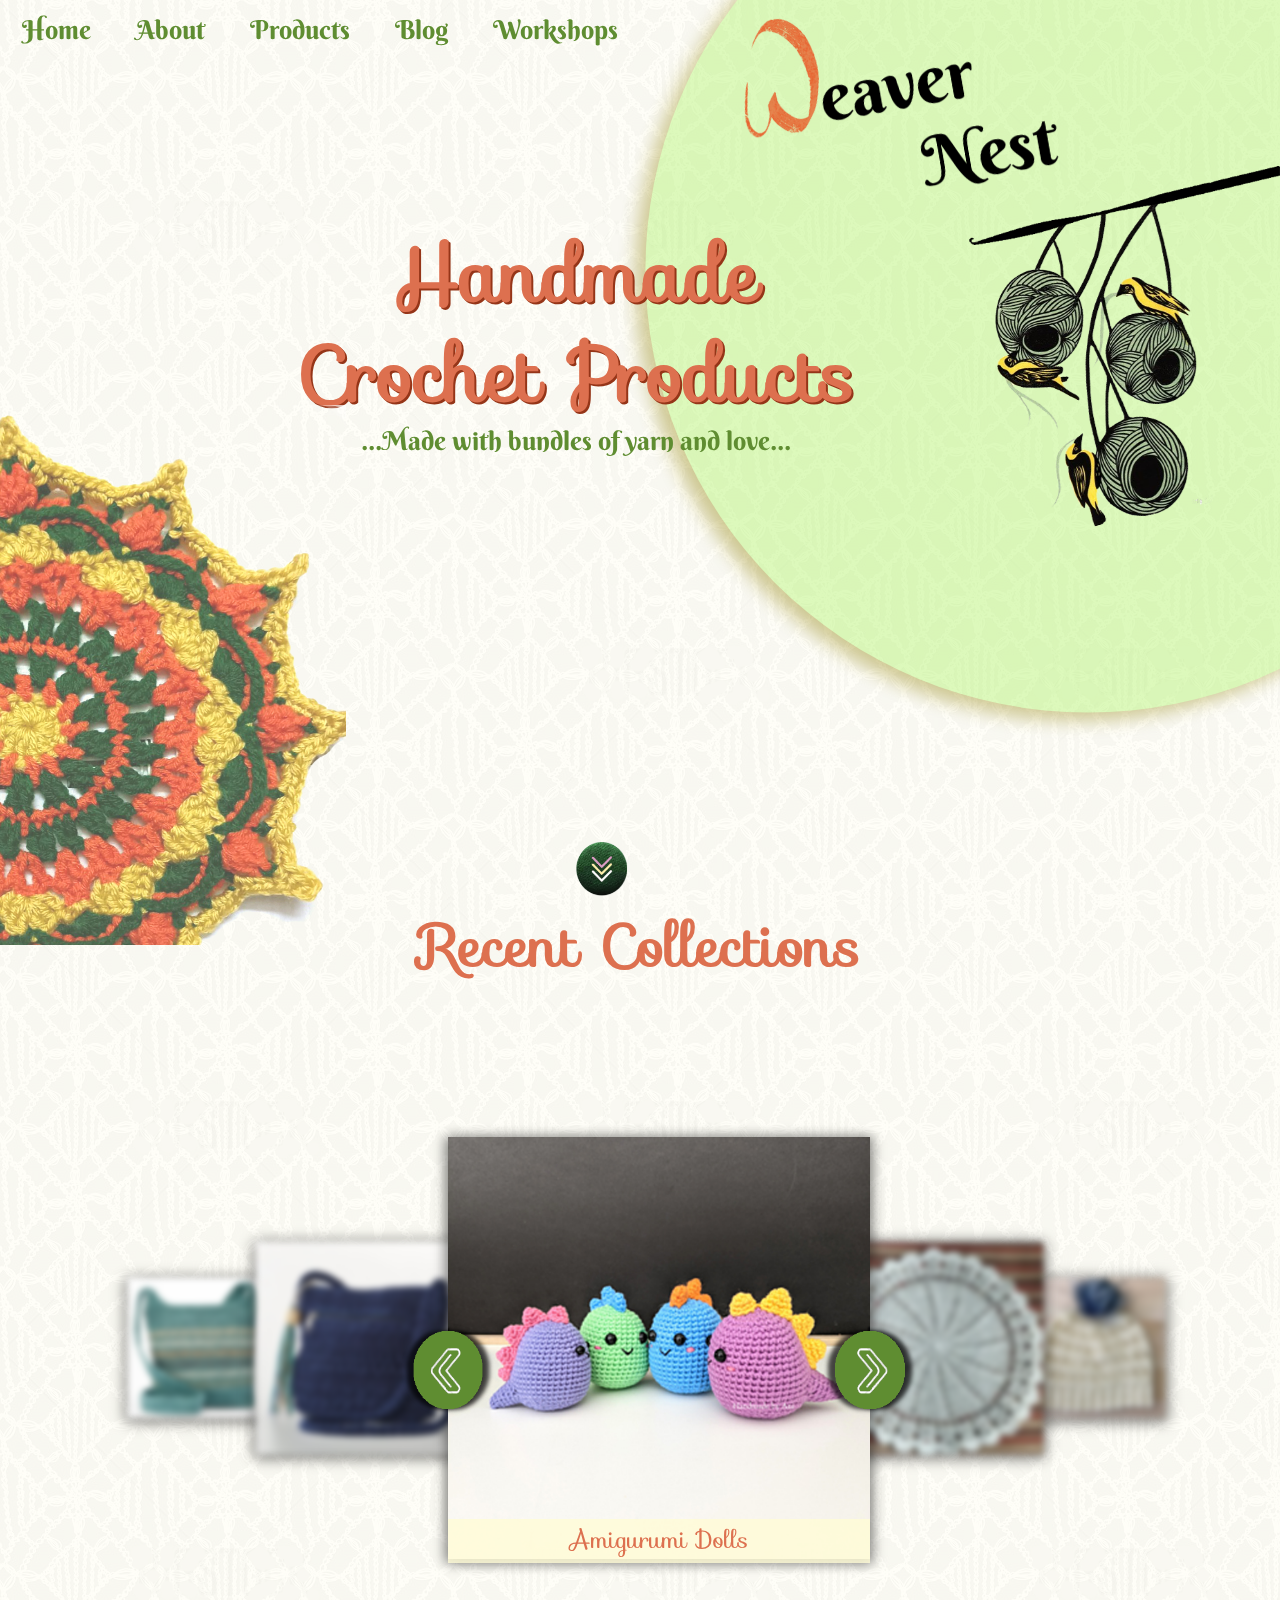
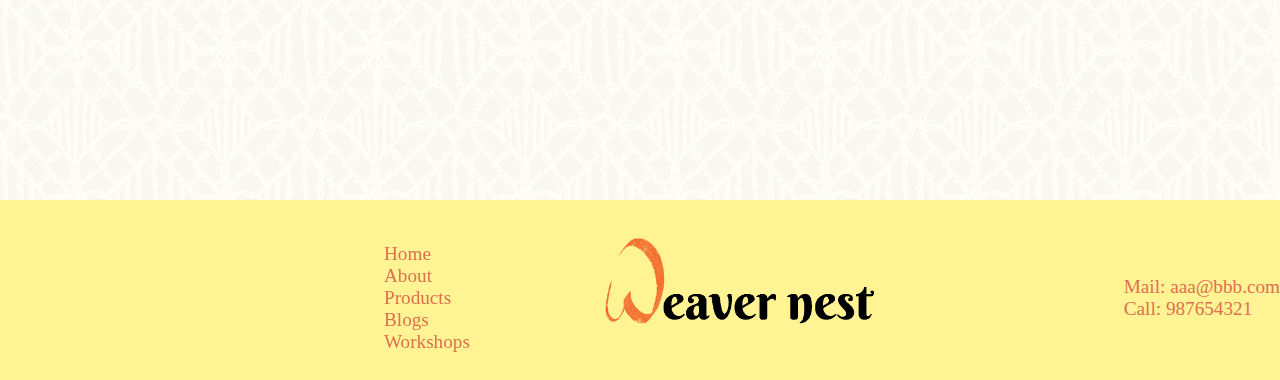
==== commit 51461273: "changes to footer" ====
--- a/index.html
+++ b/index.html
@@ -149,7 +149,7 @@
 			scrollPercentage = scrollTop/(docHeight - winHeight) * 100;
 			// console.log(scrollPercentage);
 			mandala_rotator.style.rotate=(scrollPercentage ) + "deg";
-			if(scrollTop>(winHeight/3)){
+			if(scrollTop>(winHeight/2.5)){
 				main_title.classList.add("compressed-title");
 				main_title.classList.remove("full-title");
 				back_circle.setAttribute('cx','95%');
--- a/css/styles.css
+++ b/css/styles.css
@@ -371,6 +371,7 @@
 	z-index: 9999999;
 	clear: both;
 	justify-content: space-between;
+	align-items: center;
 }
 
 .svg-circle{
@@ -663,7 +664,7 @@
 }
 
 .footer-title img{
-	width: 80%;
+	width: 70%;
 }
 
 .footer-contact{
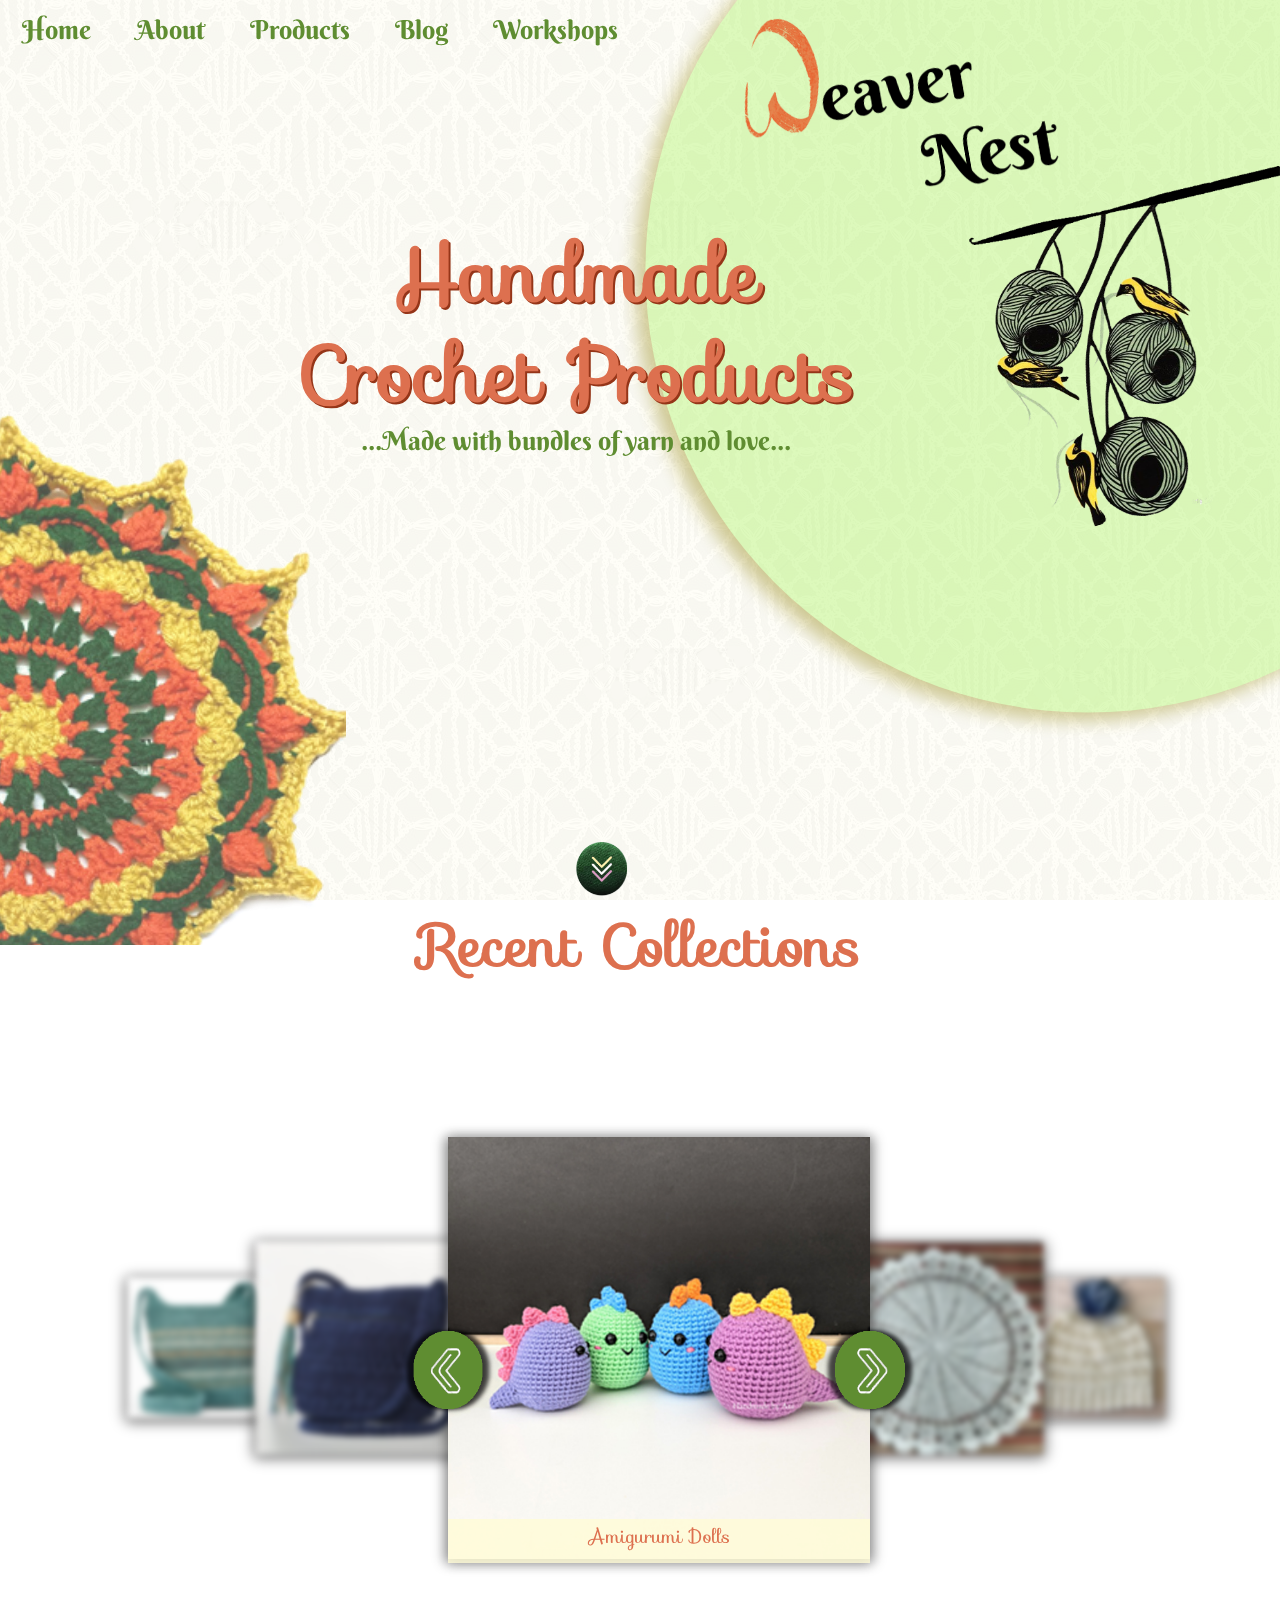
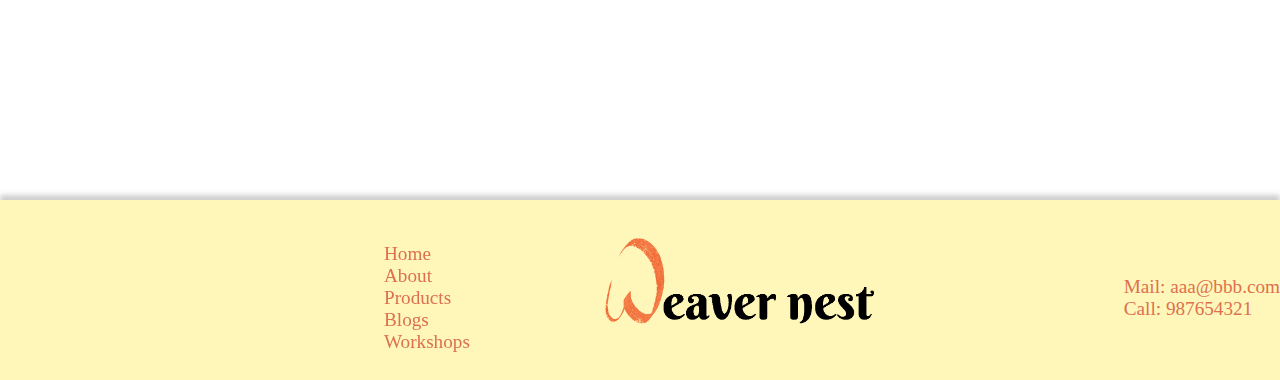
==== commit d59ef454: "changes in background" ====
--- a/index.html
+++ b/index.html
@@ -16,6 +16,7 @@
 	<link href="https://fonts.googleapis.com/css2?family=Courgette&display=swap" rel="stylesheet">
 	<link href="https://fonts.cdnfonts.com/css/berlin-sans-fb-demi" rel="stylesheet">
 
+
 </head>
 
 <body> 
@@ -23,7 +24,7 @@
 		<img src="img/mandala_temp.png">
 	</div>
 	<div class = "main-page-container" style="z-index: 1">
-		<div class = "background-texture">
+		<div class = "background-texture page1">
 		
 		</div>
 		<svg height="100%" width="100%" class = "back-circle">
@@ -65,7 +66,7 @@
 		</div>
 	</div>
 	<div class = "main-page-container" id ="page-2">
-		<div class = "background-texture">
+		<div class = "background-texture page1">
 		
 		</div>
 		<div class = "page-title">
--- a/css/styles.css
+++ b/css/styles.css
@@ -33,7 +33,7 @@
 body{
 	width: 100%;
 	height: 100%;
-	/*min-height: 600px;*/
+	min-height: 500px;
 	position: relative;
 	/*z-index: 10;*/
 	/*display: none;*/
@@ -70,8 +70,13 @@
 	background: linear-gradient(90deg, var(--white),var(--white-contrast) );
 	background: url("../img/background-texture.png");
 	/*opacity: 0.6;*/
-	position: absolute;
+	background-attachment: fixed;
+	position: fixed;
 	z-index: -3;
+}
+.page1{
+	position: absolute;
+
 }
 h1{
 	font-size: 6vw;
@@ -114,6 +119,8 @@
 	height: 100%;
 	position: relative;
 	color: var(--green);
+	/*z-index: 999;*/
+
 	/*background-color: black;*/
 }
 
@@ -359,7 +366,7 @@
 	color: var(--orange);
 	padding-top: 2px;
 	font-family: 'Sofia', cursive;
-	font-size: 1.5em;
+	font-size: 1.5vw;
 
 }
 
@@ -367,11 +374,18 @@
 	display: flex;
 	width: 100%;
 	height:20%;
-	background-color: #ffef6bba;
+	background-color: #ffef6b78;
 	z-index: 9999999;
 	clear: both;
 	justify-content: space-between;
 	align-items: center;
+	min-height: 150px;
+	/*box-shadow: 0px -10px 0px 0px #5f8d31ba;*/
+	/*border-top-width: 10px;*/
+	/*border-top-style: solid;*/
+	/*border-top-color: #5f8d31ba;*/
+	box-shadow: 0px -5px 5px 0px #80808063;
+	/*margin-top: 10px;*/
 }
 
 .svg-circle{
@@ -399,9 +413,10 @@
 
 .header-border{
 	width: 100%;
-	height: 5%;
+	height: 4%;
 	background-image: url("../img/border.png");
 	background-size: contain;
+	box-shadow: 0px 8px 11px 0px #80808063;
 }
 
 .product-container-main{
@@ -519,6 +534,7 @@
 	display: flex;
 	flex-direction: column;
 	align-items: center;
+    box-shadow: 0px -6px 10px 0px grey inset;
 }
 
 .intro-video-title{
@@ -536,28 +552,41 @@
 }
 
 .course-title{
-	width: 100%;
-	background-color: var(--biege);
+	/*display: flex;*/
+	width: 100%;
+	background-color: #fffcdc;
 	cursor: pointer;
+
 }
 .course-title h4{
 	padding: 20px;
-	box-shadow: 0px 10px 2px 0px var(--biege-contrast);
-	margin-top: 10px;
-}
-
+	box-shadow: 0px 10px 2px 0px #eb9479;
+	/*margin-top: 10px;*/
+	margin-bottom: 9px;
+	/*box-sizing: border-box;*/
+}
+.course-title img{
+	/*display: inline;*/
+	height: 80%;
+}
+
+.arrow{
+	background-image: url("../img/down-arrow.png");
+	background-repeat: no-repeat;
+	background-size: contain;
+}
 .course-detail-container{
 	display: flex;
 	align-items: center;
 	justify-content: space-around;
-
-	background-color: var(--biege-contrast);
+	color: white;
+	background-color: #eb9479;
 	/*height: 0px;*/
 	max-height: 0px;
 	overflow: hidden;
 	transition: all 1s;
 	/*box-sizing: content-box;*/
-	box-shadow: 0px 10px 2px 0px var(--biege-contrast);
+	box-shadow: 0px 10px 2px 0px #eb9479;
 
 }
 
@@ -575,6 +604,7 @@
 	width: 40%;
 }
 .course-detail-image img{
+	border-radius: 20px;
 	width: 60%;
 }
 
@@ -680,4 +710,10 @@
 .phone::after{
 	width: 20%;
 	content: "Call: 987654321";
+}
+
+.material-symbols-outlined{
+	font-size: 4vw !important;
+	line-height: 0 !important;
+	vertical-align: middle;
 }